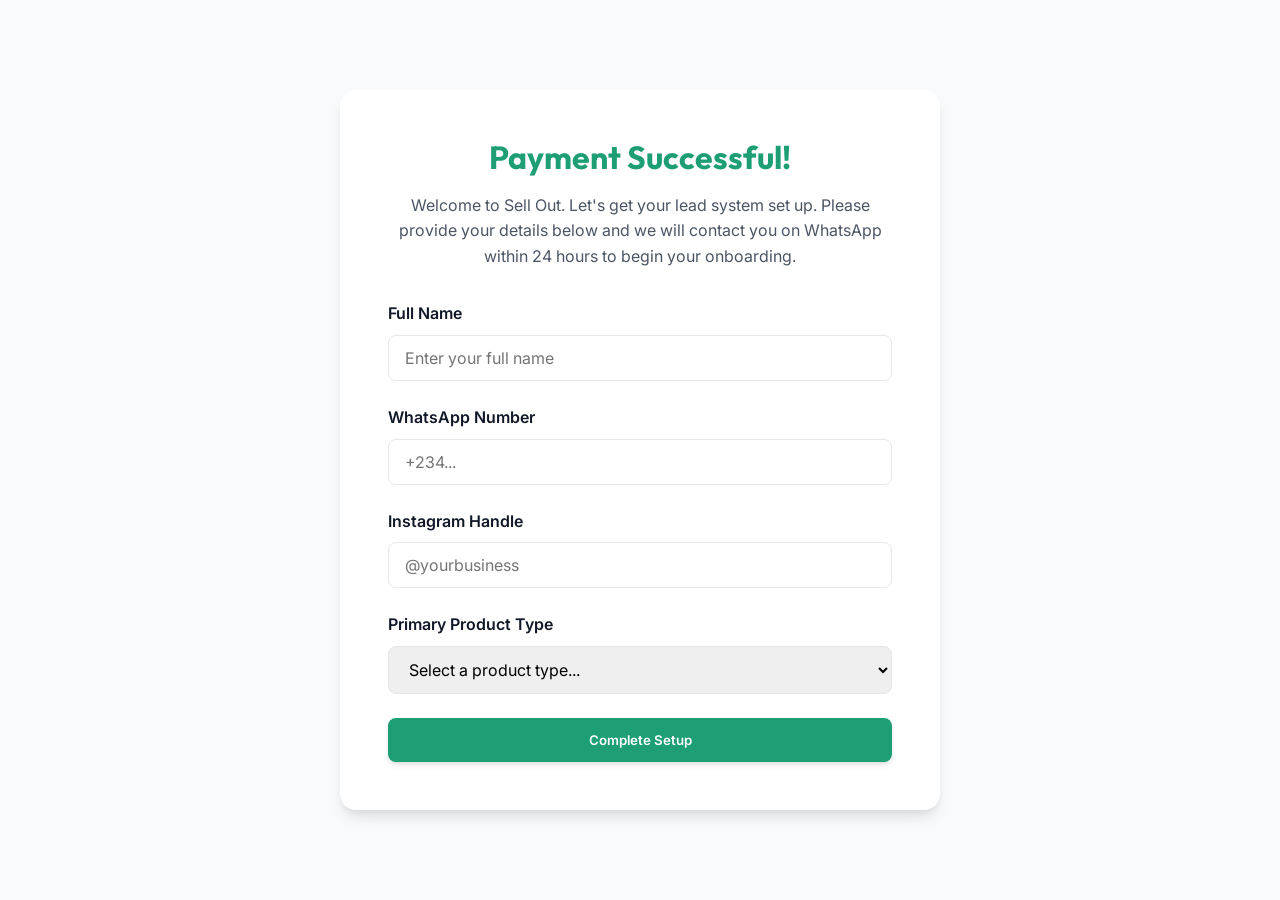
==== onboarding.html @ 58c20305 "Initial commit: Rebuild website for Sell Out" ====
<!DOCTYPE html>
<html lang="en">
<head>
  <meta charset="UTF-8">
  <meta name="viewport" content="width=device-width, initial-scale=1.0">
  <title>Welcome to Sell Out | Onboarding</title>
  <link rel="stylesheet" href="index.css">
</head>
<body>

  <div class="onboarding-wrap">
    <div class="onboarding-card">
      <h1>Payment Successful!</h1>
      <p class="text-center mb-8">Welcome to Sell Out. Let's get your lead system set up. Please provide your details below and we will contact you on WhatsApp within 24 hours to begin your onboarding.</p>
      
      <form id="onboarding-form" onsubmit="submitOnboarding(event)">
        <div class="form-group">
          <label class="form-label" for="fullName">Full Name</label>
          <input type="text" id="fullName" class="form-control" required placeholder="Enter your full name">
        </div>
        
        <div class="form-group">
          <label class="form-label" for="whatsappNumber">WhatsApp Number</label>
          <input type="tel" id="whatsappNumber" class="form-control" required placeholder="+234...">
        </div>
        
        <div class="form-group">
          <label class="form-label" for="instagramHandle">Instagram Handle</label>
          <input type="text" id="instagramHandle" class="form-control" required placeholder="@yourbusiness">
        </div>
        
        <div class="form-group">
          <label class="form-label" for="productType">Primary Product Type</label>
          <select id="productType" class="form-control" required>
            <option value="">Select a product type...</option>
            <option value="Bags">Bags</option>
            <option value="Clothing">Clothing</option>
            <option value="Accessories">Accessories</option>
            <option value="Other">Other</option>
          </select>
        </div>
        
        <button type="submit" class="btn btn-primary" style="width: 100%;">Complete Setup</button>
      </form>
    </div>
  </div>

  <script>
    function submitOnboarding(e) {
      e.preventDefault();
      alert("Thank you! Your details have been submitted. We will reach out to you on WhatsApp shortly.");
      window.location.href = "index.html"; // Redirect back to home for demo purposes
    }
  </script>
</body>
</html>
---- index.css ----
@import url('https://fonts.googleapis.com/css2?family=Inter:wght@400;500;600&family=Outfit:wght@600;700;800&display=swap');

:root {
  --primary: #1D9E75;
  --primary-dark: #147A5A;
  --primary-light: #E8F5F1;
  --accent: #F59E0B;
  --accent-dark: #D97706;
  --dark: #111827;
  --dark-light: #374151;
  --text: #4B5563;
  --bg: #FFFFFF;
  --bg-alt: #F9FAFB;
  --border: #E5E7EB;
  
  --font-heading: 'Outfit', sans-serif;
  --font-body: 'Inter', sans-serif;
  
  --shadow-sm: 0 1px 2px 0 rgba(0, 0, 0, 0.05);
  --shadow-md: 0 4px 6px -1px rgba(0, 0, 0, 0.1), 0 2px 4px -1px rgba(0, 0, 0, 0.06);
  --shadow-lg: 0 10px 15px -3px rgba(0, 0, 0, 0.1), 0 4px 6px -2px rgba(0, 0, 0, 0.05);
  
  --radius-md: 0.5rem;
  --radius-lg: 1rem;
  --radius-xl: 1.5rem;
  
  --transition: all 0.3s ease;
}

* { margin: 0; padding: 0; box-sizing: border-box; }
html { scroll-behavior: smooth; font-size: 16px; }
body { font-family: var(--font-body); color: var(--text); background: var(--bg); line-height: 1.6; }

h1, h2, h3, h4, h5, h6 { font-family: var(--font-heading); color: var(--dark); line-height: 1.2; margin-bottom: 1rem; }
a { text-decoration: none; color: inherit; }
ul { list-style: none; }

.container { width: 100%; max-width: 1200px; margin: 0 auto; padding: 0 1.5rem; }
.section { padding: 5rem 0; }
.section-alt { background: var(--bg-alt); }
.text-center { text-align: center; }
.mb-4 { margin-bottom: 1rem; }
.mb-8 { margin-bottom: 2rem; }

/* Buttons */
.btn {
  display: inline-flex; align-items: center; justify-content: center;
  padding: 0.875rem 1.5rem; border-radius: var(--radius-md);
  font-weight: 600; transition: var(--transition);
  cursor: pointer; border: none; font-family: var(--font-body);
}
.btn-primary { background: var(--primary); color: white; box-shadow: var(--shadow-md); }
.btn-primary:hover { background: var(--primary-dark); transform: translateY(-2px); box-shadow: var(--shadow-lg); }
.btn-accent { background: var(--accent); color: white; box-shadow: var(--shadow-md); }
.btn-accent:hover { background: var(--accent-dark); transform: translateY(-2px); box-shadow: var(--shadow-lg); }
.btn-outline { background: transparent; color: var(--dark); border: 2px solid var(--border); }
.btn-outline:hover { border-color: var(--dark); background: var(--dark); color: white; }

/* Header */
.header {
  position: fixed; top: 0; left: 0; width: 100%; z-index: 50;
  background: rgba(255, 255, 255, 0.95); backdrop-filter: blur(10px);
  border-bottom: 1px solid var(--border);
}
.header .container { display: flex; align-items: center; justify-content: space-between; height: 5rem; }
.logo { font-family: var(--font-heading); font-size: 1.5rem; font-weight: 800; color: var(--dark); display: flex; align-items: center; gap: 0.5rem; }
.logo span { color: var(--primary); }
.nav { display: flex; gap: 2rem; }
.nav a { font-weight: 500; color: var(--dark-light); transition: var(--transition); }
.nav a:hover { color: var(--primary); }

/* Hero */
.hero { padding: 9rem 0 6rem; background: linear-gradient(180deg, var(--primary-light) 0%, var(--bg) 100%); }
.hero-content { max-width: 800px; margin: 0 auto; text-align: center; }
.hero h1 { font-size: clamp(2.5rem, 5vw, 4rem); font-weight: 800; color: var(--dark); margin-bottom: 1.5rem; letter-spacing: -0.02em; }
.hero h1 span { color: var(--primary); }
.hero p { font-size: 1.25rem; color: var(--dark-light); margin-bottom: 2.5rem; }
.hero-actions { display: flex; gap: 1rem; justify-content: center; }

/* Problem Section */
.problem-grid { display: grid; grid-template-columns: 1fr; gap: 3rem; align-items: center; max-width: 900px; margin: 0 auto; }
.problem-card { background: var(--bg-alt); padding: 2.5rem; border-radius: var(--radius-lg); border-left: 4px solid var(--accent); }
.problem-card h3 { color: var(--dark); }

/* System (4 Weeks) */
.timeline { position: relative; max-width: 800px; margin: 0 auto; }
.timeline::before {
  content: ''; position: absolute; left: 1.5rem; top: 0; bottom: 0; width: 2px; background: var(--primary-light);
}
.timeline-item { position: relative; padding-left: 4.5rem; margin-bottom: 3rem; }
.timeline-item:last-child { margin-bottom: 0; }
.timeline-badge {
  position: absolute; left: 0; top: 0; width: 3.25rem; height: 3.25rem;
  background: var(--primary); color: white; border-radius: 50%;
  display: flex; align-items: center; justify-content: center;
  font-family: var(--font-heading); font-weight: 700; font-size: 1.25rem;
  box-shadow: 0 0 0 6px var(--bg);
}
.timeline-content { background: var(--bg); padding: 2rem; border-radius: var(--radius-md); box-shadow: var(--shadow-sm); border: 1px solid var(--border); transition: var(--transition); }
.timeline-content:hover { box-shadow: var(--shadow-md); border-color: var(--primary-light); transform: translateY(-2px); }
.timeline-content h3 { color: var(--primary); margin-bottom: 0.5rem; }

/* Results */
.results-grid { display: grid; grid-template-columns: repeat(auto-fit, minmax(250px, 1fr)); gap: 2rem; }
.result-card { text-align: center; padding: 2rem; background: var(--bg); border-radius: var(--radius-lg); box-shadow: var(--shadow-md); border: 1px solid var(--primary-light); }
.result-number { font-size: 2.5rem; font-weight: 800; color: var(--primary); font-family: var(--font-heading); margin-bottom: 0.5rem; }
.disclaimer { text-align: center; font-size: 0.875rem; color: var(--text); margin-top: 2rem; }

/* Pricing */
.pricing-grid { display: grid; grid-template-columns: 1fr; gap: 2rem; max-width: 900px; margin: 0 auto; }
@media (min-width: 768px) { .pricing-grid { grid-template-columns: 1fr 1fr; } }
.pricing-card {
  background: var(--bg); border-radius: var(--radius-lg); padding: 2.5rem;
  border: 1px solid var(--border); display: flex; flex-direction: column;
  box-shadow: var(--shadow-md); position: relative; overflow: hidden;
}
.pricing-card.popular {
  border-color: var(--primary); box-shadow: var(--shadow-lg); transform: scale(1.02);
}
.popular-badge {
  position: absolute; top: 1.5rem; right: -2.5rem; background: var(--accent); color: white;
  padding: 0.25rem 3.5rem; transform: rotate(45deg); font-size: 0.75rem; font-weight: 700; text-transform: uppercase;
}
.pricing-header { text-align: center; margin-bottom: 2rem; border-bottom: 1px solid var(--border); padding-bottom: 2rem; }
.pricing-name { font-size: 1.5rem; font-weight: 700; color: var(--dark); margin-bottom: 0.5rem; }
.pricing-price { font-size: 2.5rem; font-weight: 800; color: var(--primary); font-family: var(--font-heading); }
.pricing-features { flex-grow: 1; margin-bottom: 2rem; }
.pricing-features li { display: flex; align-items: flex-start; gap: 0.75rem; margin-bottom: 1rem; color: var(--dark-light); }
.pricing-features svg { width: 1.25rem; height: 1.25rem; color: var(--primary); flex-shrink: 0; margin-top: 0.25rem; }

/* Testimonials */
.testimonial-grid { display: grid; grid-template-columns: repeat(auto-fit, minmax(300px, 1fr)); gap: 2rem; }
.testimonial-card { background: var(--bg-alt); padding: 2rem; border-radius: var(--radius-lg); border: 1px solid var(--border); }
.testimonial-text { font-style: italic; margin-bottom: 1.5rem; color: var(--dark-light); }
.testimonial-author { display: flex; align-items: center; gap: 1rem; }
.author-avatar { width: 3rem; height: 3rem; border-radius: 50%; background: var(--border); }
.author-info h4 { margin: 0; font-size: 1rem; color: var(--dark); }
.author-info p { margin: 0; font-size: 0.875rem; color: var(--text); }

/* Origin Story */
.story-wrapper { max-width: 800px; margin: 0 auto; font-size: 1.125rem; }

/* FAQ */
.faq-list { max-width: 800px; margin: 0 auto; }
.faq-item { border-bottom: 1px solid var(--border); }
.faq-btn {
  width: 100%; text-align: left; padding: 1.5rem 0; font-size: 1.125rem; font-weight: 600;
  color: var(--dark); background: none; border: none; cursor: pointer; display: flex; justify-content: space-between; align-items: center;
}
.faq-content { display: none; padding-bottom: 1.5rem; color: var(--dark-light); }
.faq-item.active .faq-content { display: block; }
.faq-btn svg { transition: transform 0.3s; }
.faq-item.active .faq-btn svg { transform: rotate(180deg); }

/* CTA */
.cta-box { background: var(--primary-light); padding: 4rem 2rem; border-radius: var(--radius-lg); text-align: center; border: 1px solid rgba(29, 158, 117, 0.2); }
.cta-box h2 { color: var(--primary-dark); }

/* Footer */
.footer { background: var(--dark); color: white; padding: 3rem 0; text-align: center; }
.footer p { color: #9CA3AF; }

/* Onboarding */
.onboarding-wrap { min-height: 100vh; display: flex; align-items: center; justify-content: center; background: var(--bg-alt); padding: 2rem; }
.onboarding-card { background: white; padding: 3rem; border-radius: var(--radius-lg); box-shadow: var(--shadow-lg); max-width: 600px; width: 100%; }
.onboarding-card h1 { text-align: center; color: var(--primary); margin-bottom: 1rem; }
.form-group { margin-bottom: 1.5rem; }
.form-label { display: block; font-weight: 600; margin-bottom: 0.5rem; color: var(--dark); }
.form-control {
  width: 100%; padding: 0.75rem 1rem; border: 1px solid var(--border); border-radius: var(--radius-md);
  font-family: var(--font-body); font-size: 1rem; transition: var(--transition);
}
.form-control:focus { outline: none; border-color: var(--primary); box-shadow: 0 0 0 3px var(--primary-light); }

/* Utility & Mobile Nav */
.mobile-nav-toggle { display: none; background: none; border: none; cursor: pointer; }
.mobile-nav-toggle span { display: block; width: 24px; height: 2px; background: var(--dark); margin: 5px 0; transition: var(--transition); }
@media (max-width: 768px) {
  .nav { display: none; position: absolute; top: 100%; left: 0; width: 100%; background: white; flex-direction: column; padding: 1rem; border-bottom: 1px solid var(--border); gap: 1rem; text-align: center; box-shadow: var(--shadow-md); }
  .nav.active { display: flex; }
  .mobile-nav-toggle { display: block; }
  .hero-actions { flex-direction: column; }
}
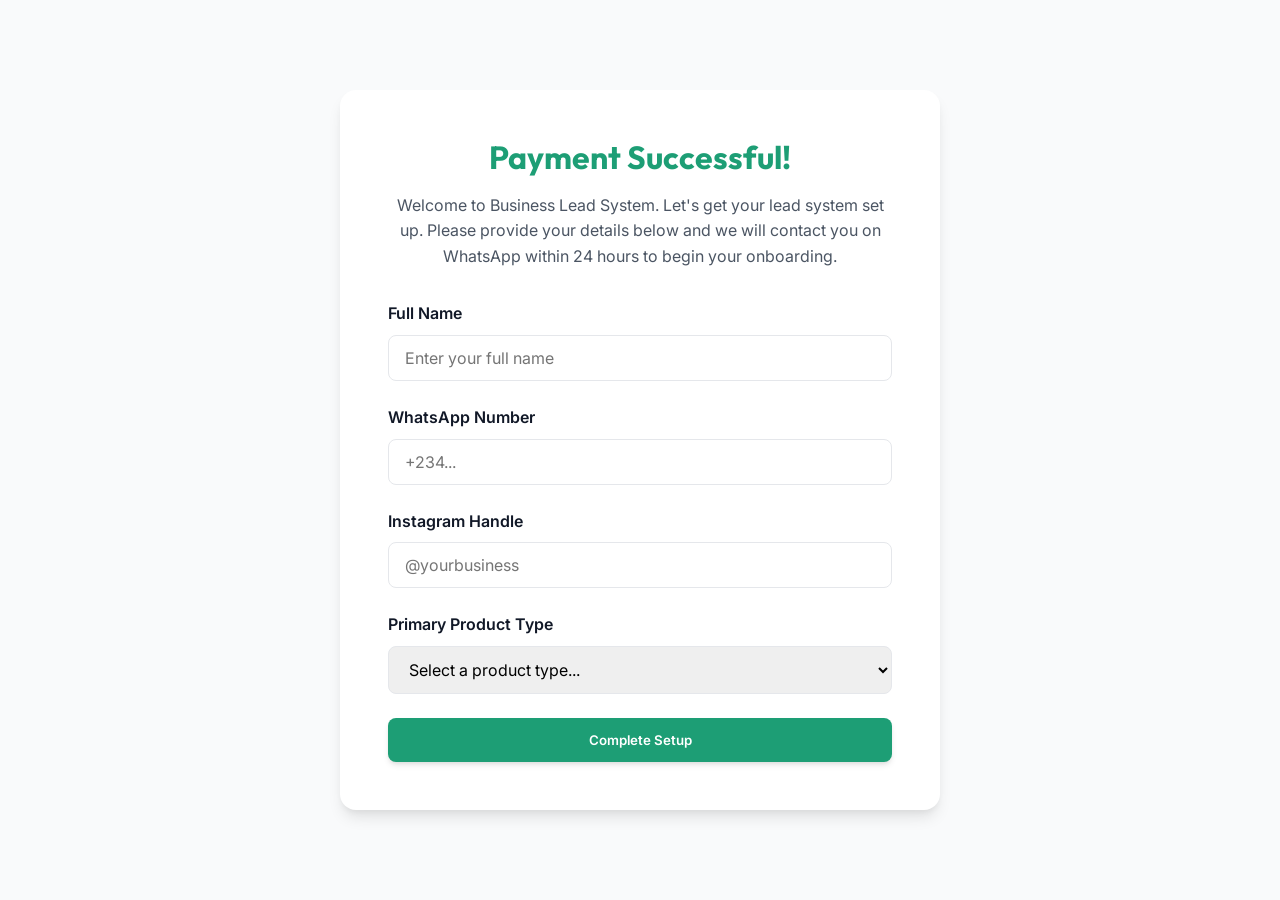
==== commit bc835be2: "Rebrand: Sell Out to Business Lead System, remove logo icon" ====
--- a/onboarding.html
+++ b/onboarding.html
@@ -3,7 +3,7 @@
 <head>
   <meta charset="UTF-8">
   <meta name="viewport" content="width=device-width, initial-scale=1.0">
-  <title>Welcome to Sell Out | Onboarding</title>
+  <title>Welcome to Business Lead System | Onboarding</title>
   <link rel="stylesheet" href="index.css">
 </head>
 <body>
@@ -11,7 +11,7 @@
   <div class="onboarding-wrap">
     <div class="onboarding-card">
       <h1>Payment Successful!</h1>
-      <p class="text-center mb-8">Welcome to Sell Out. Let's get your lead system set up. Please provide your details below and we will contact you on WhatsApp within 24 hours to begin your onboarding.</p>
+      <p class="text-center mb-8">Welcome to Business Lead System. Let's get your lead system set up. Please provide your details below and we will contact you on WhatsApp within 24 hours to begin your onboarding.</p>
       
       <form id="onboarding-form" onsubmit="submitOnboarding(event)">
         <div class="form-group">
